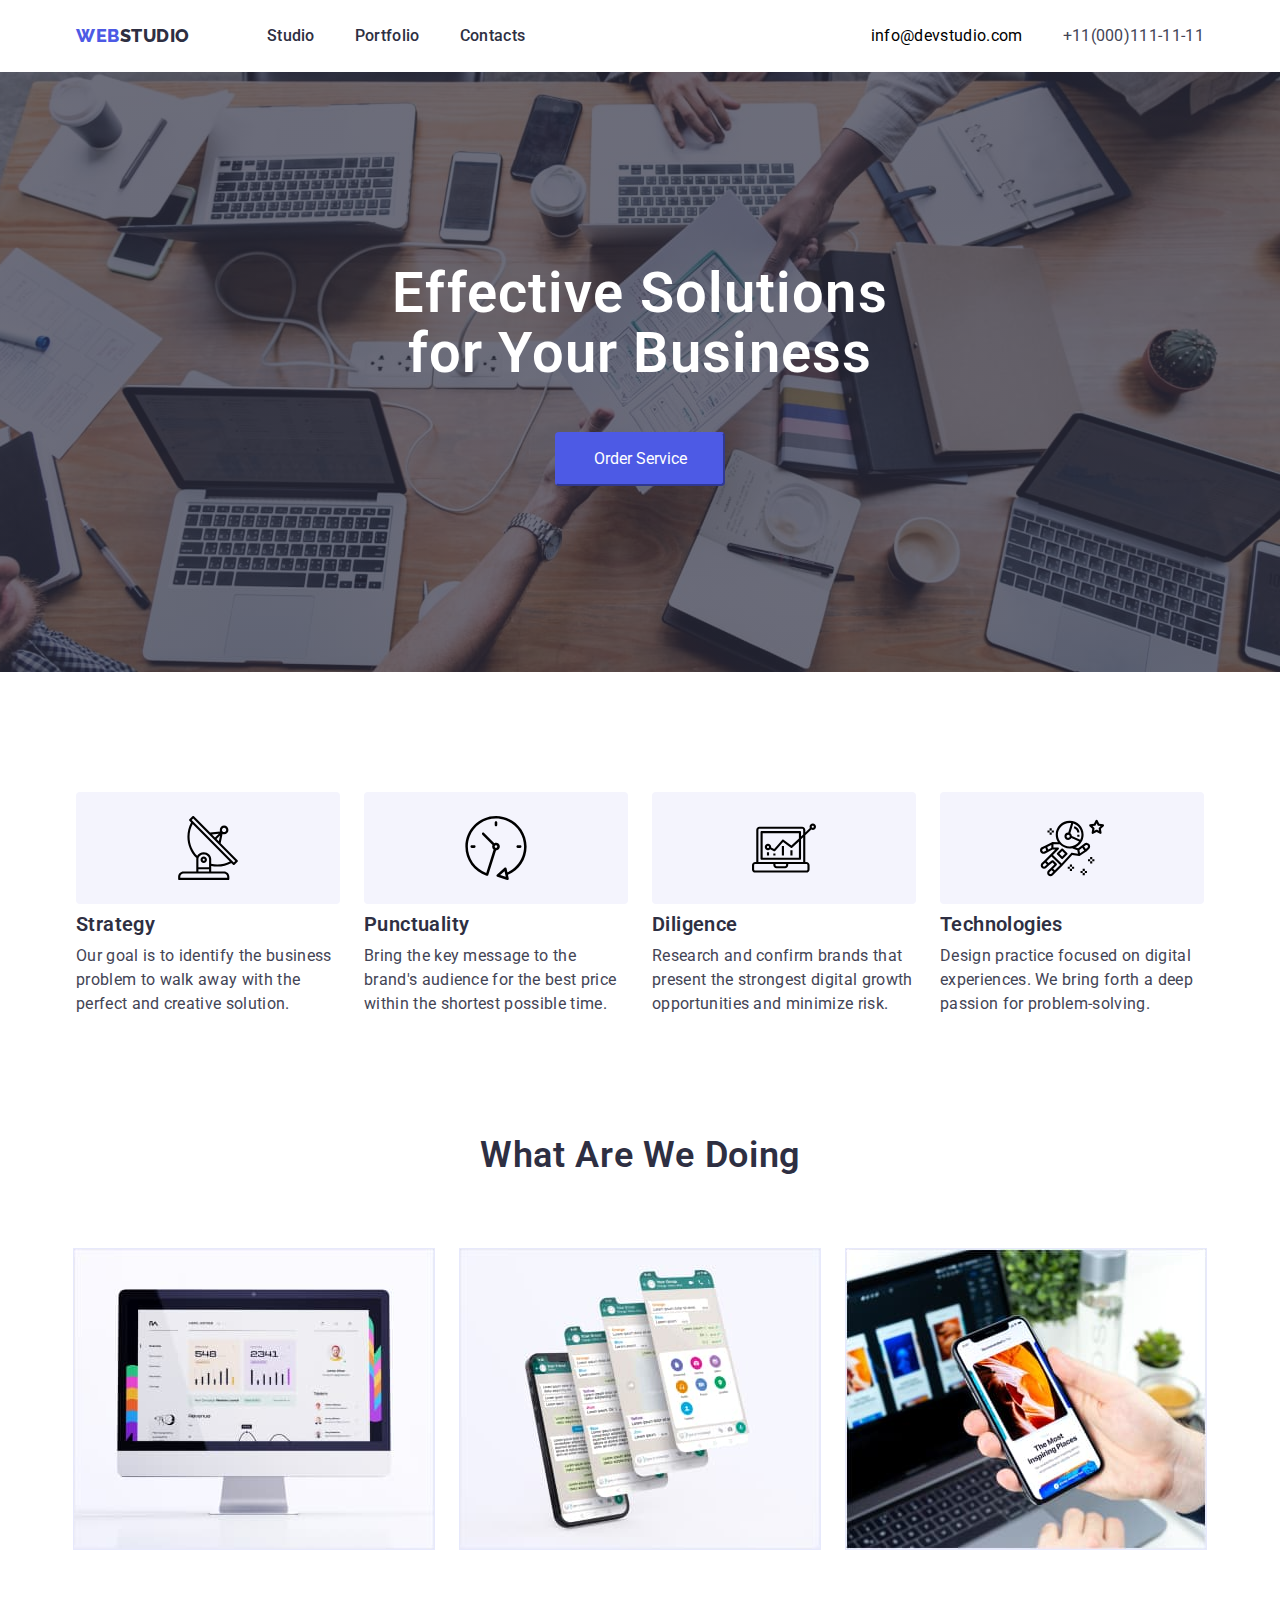
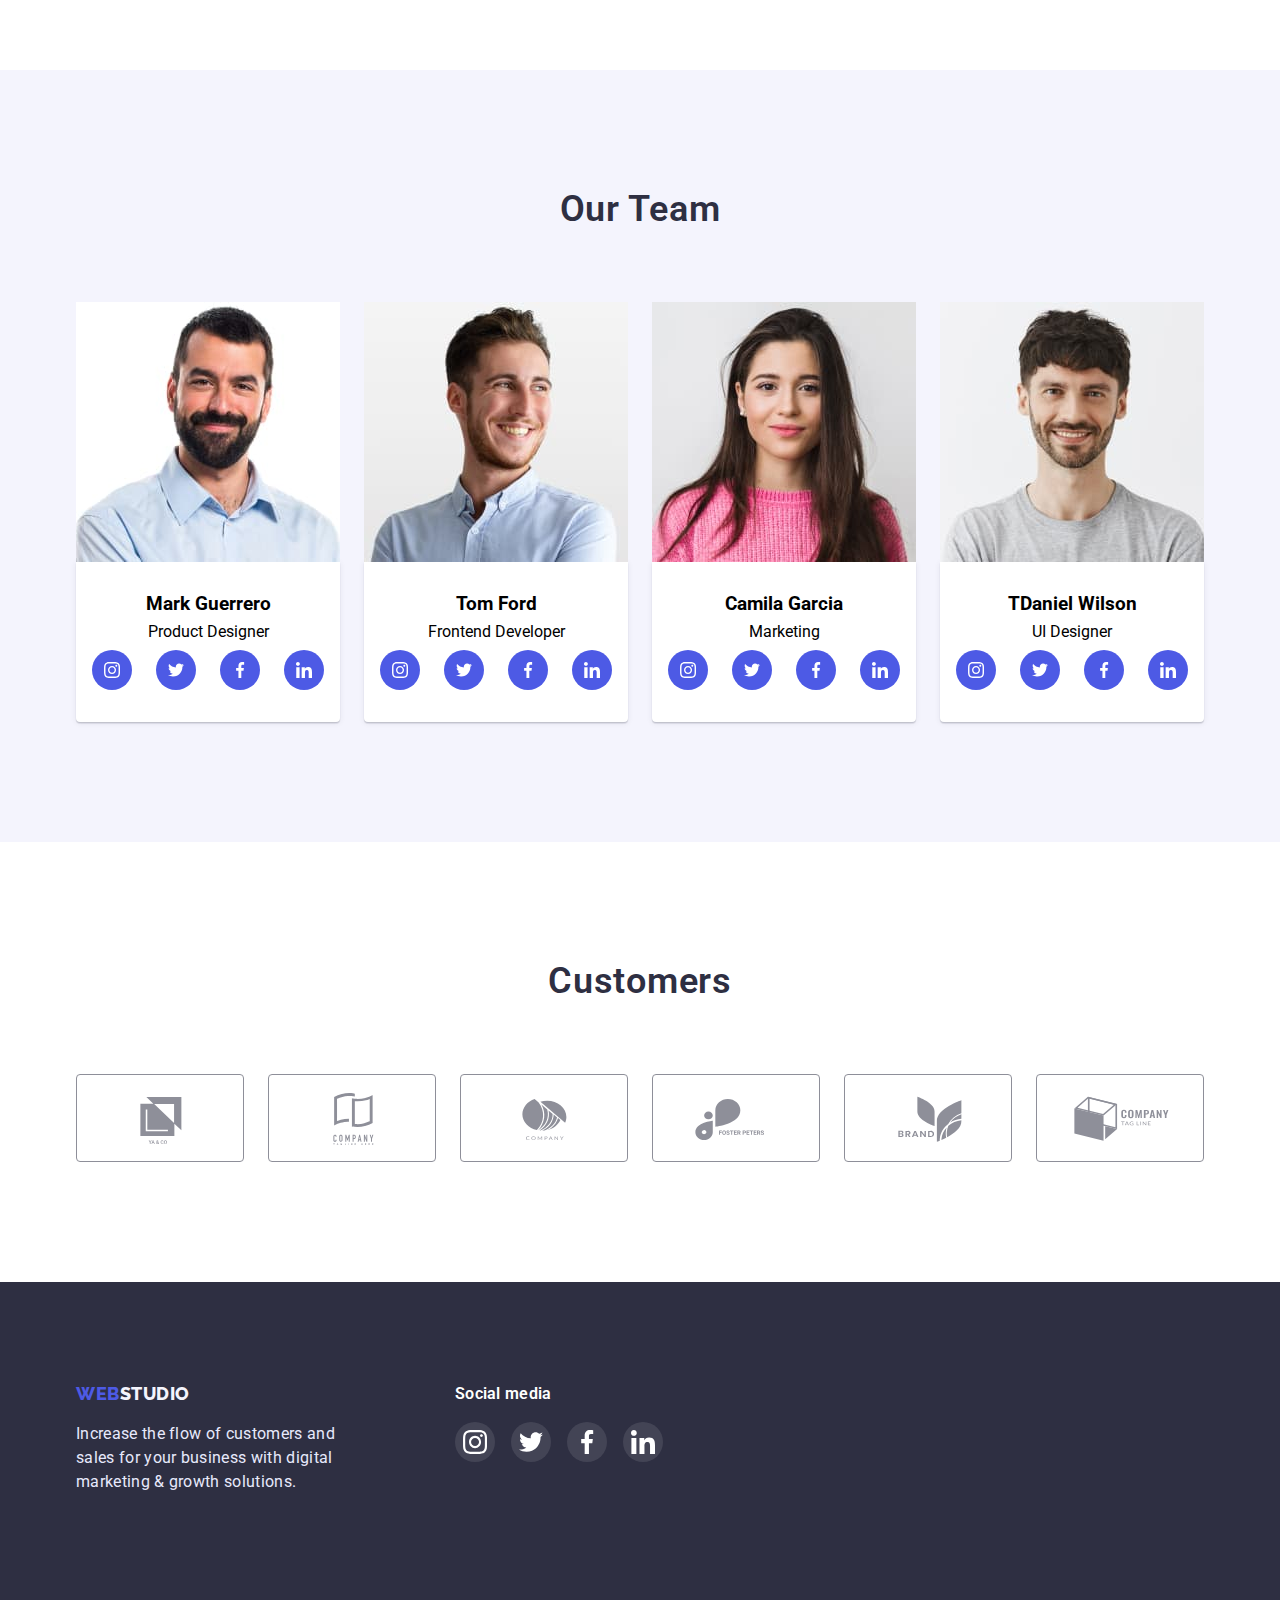
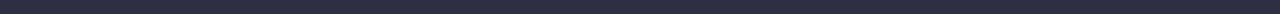
==== index.html @ 2025ca67 "copy files" ====
<!DOCTYPE html>
<html lang="en">

<head>
    <meta charset="UTF-8">
    <meta http-equiv="X-UA-Compatible" content="IE=edge">
    <meta name="viewport" content="width=device-width, initial-scale=1.0">
    <title>Webstudio</title>
    <link rel="preconnect" href="https://fonts.googleapis.com">
    <link rel="preconnect" href="https://fonts.gstatic.com" crossorigin>
    <link href="https://fonts.googleapis.com/css2?family=Raleway:wght@700&family=Roboto:wght@400;500;700;900&display=swap"
        rel="stylesheet">
        <link rel="stylesheet" href="https://cdn.jsdelivr.net/npm/modern-normalize@1.1.0/modern-normalize.min.css">
    <link rel="stylesheet" href="./style/style.css">
</head>

<body>

<!-- HEADER -->
    <header class="page-header">
        <div class="container page-header-container">
            <a class="logo link" href="">Web<span class="logo-part">Studio</span> </a>
                <nav class="navigation">
                    <ul class="menu">
                        <li class="menu-item list" > <a class="menu-link link" href="./index.html">Studio</a></li>
                        <li class="menu-item list" > <a class="menu-link link" href="./portfolio.html">Portfolio</a></li>
                        <li class="menu-item list" > <a class="menu-link link" href="">Contacts</a></li>
                    </ul> 
                </nav>
            <ul class="info list">
                <li>
                    <a class="mail link" href="mailto:info@devstudio.com">info@devstudio.com</a>
                </li>
                <li>
                    <a class="phone link" href="tel:+11(000)111-11-11">+11(000)111-11-11</a>
                </li>
            </ul>
        </div>
    </header>

    <main>

        <!-- HERO -->
            <section class="hero hero-box section">
                <div class="container">
                    <h1 class="hero-title">Effective Solutions for Your Business</h1>
                    <button class="btn" type="button">Order Service</button>
                </div>
            </section>
        
<!-- Benefits -->
            <section class="benefits section">
                <div class="container" >
                    <ul class="benefits-list list">
                        <li class="benefits-item" >
                            <div class="icon" >
                                <svg class="icon-items" >
                                    <use href="./image/symbol-defs.svg#antenna"></use>
                                </svg>
                            </div>
                            <h3 class="title-benefits">Strategy</h3>
                            <p class="text">
                                Our goal is to identify the business
                                problem to walk away with the perfect and creative solution.
                            </p>
                        </li>
                        <li class="benefits-item">
                            <div class="icon">
                                <svg class="icon-items">
                                    <use href="./image/symbol-defs.svg#clock"></use>
                                </svg>
                            </div>
                            <h3 class="title-benefits">Punctuality</h3>
                            <p class="text">
                                Bring the key message to the brand's audience for the best price within the shortest possible
                                time.
                            </p>
                        </li>
                        <li class="benefits-item">
                            <div class="icon">
                                <svg class="icon-items">
                                    <use href="./image/symbol-defs.svg#diagram"></use>
                                </svg>
                            </div>
                            <h3 class="title-benefits">Diligence</h3>
                            <p class="text">
                                Research and confirm brands that present the strongest digital growth opportunities and minimize
                                risk.
                            </p>
                        </li>
                        <li class="benefits-item">
                            <div class="icon">
                                <svg class="icon-items">
                                    <use href="./image/symbol-defs.svg#astronaut"></use>
                                </svg>
                            </div>
                            <h3 class="title-benefits">Technologies</h3>
                            <p class="text">
                                Design practice focused on digital experiences. We bring forth a deep passion for
                                problem-solving.
                            </p>
                        </li>
                    </ul>
                </div>
            </section>
<!-- Services -->
        
            <section class="services servises-head section" >
                <div class="container">
                    <h2 class="services-title">What are we doing</h2>
                    <ul class="services-list list">
                        <li class="services-img" ><img src="./image/Studio/photo_1.jpg" alt="photo 1" ></li>
                        <li class="services-img" ><img src="./image/Studio/Photo_2.jpg" alt="photo 2" ></li>
                        <li class="services-img" ><img src="./image/Studio/Photo_3.jpg" alt="photo 3" ></li>
                    </ul>
                </div>
            </section>
        
        
<!-- Team -->
        <section class="team section">
            <div class="container">
                <h2 class="team-title">Our Team</h2>
                <ul class="team-list list">
                    <li class="team-item" >
                        <img src="./image/Studio/Team_1.jpg" alt="Team 1">
                        <div class="team-card">
                            <h3 class="title-team">Mark Guerrero</h3>
                            <p class="team-text">Product Designer</p>
                            <ul class="team-list-svg list" >
                                <li>
                                    <a class="team-link-svg" href="">
                                        <svg class="team-item-svg" width="16" height="16" >
                                            <use href="./image/symbol-defs.svg#instagram"></use> 
                                        </svg>
                                    </a>
                                </li>
                                <li>
                                    <a class="team-link-svg" href="">
                                        <svg class="team-item-svg" width="16" height="16">
                                            <use href="./image/symbol-defs.svg#twitter"></use> 
                                        </svg>
                                    </a>
                                </li>
                                <li>
                                    <a class="team-link-svg" href="">
                                        <svg class="team-item-svg" width="16" height="16">
                                            <use href="./image/symbol-defs.svg#facebook"></use> 
                                        </svg>
                                    </a>
                                </li>
                                <li>
                                    <a class="team-link-svg" href="">
                                        <svg class="team-item-svg" width="16" height="16" >
                                            <use href="./image/symbol-defs.svg#linkedin"></use> 
                                        </svg>
                                    </a>
                                </li>
                            </ul>
                        </div>
                                   

                    <li class="team-item">
                        <img src="./image/Studio/Team_2.jpg" alt="Team 2">
                        <div class="team-card">
                            <h3 class="title-team">Tom Ford</h3>
                            <p class="team-text">Frontend Developer</p>
                            <ul class="team-list-svg list" >
                                <li>
                                    <a class="team-link-svg" href="">
                                        <svg class="team-item-svg" width="16" height="16">
                                            <use href="./image/symbol-defs.svg#instagram"></use> 
                                        </svg>
                                    </a>
                                </li>
                                <li>
                                    <a class="team-link-svg" href="">
                                        <svg class="team-item-svg" width="16" height="16">
                                            <use href="./image/symbol-defs.svg#twitter"></use> 
                                        </svg>
                                    </a>
                                </li>
                                <li>
                                    <a class="team-link-svg" href="">
                                        <svg class="team-item-svg" width="16" height="16">
                                            <use href="./image/symbol-defs.svg#facebook"></use> 
                                        </svg>
                                    </a>
                                </li>
                                <li>
                                    <a class="team-link-svg" href="">
                                        <svg class="team-item-svg" width="16" height="16">
                                            <use href="./image/symbol-defs.svg#linkedin"></use> 
                                        </svg>
                                    </a>
                                </li>
                            </ul>
                        </div> 
                    </li>

                    <li class="team-item">
                        <img src="./image/Studio/Team_3.jpg" alt="Team 3">
                        <div class="team-card">
                            <h3 class="title-team">Camila Garcia</h3>
                            <p class="team-text">Marketing</p>
                            <ul class="team-list-svg list" >
                                <li>
                                    <a class="team-link-svg" href="">
                                        <svg class="team-item-svg" width="16" height="16">
                                            <use href="./image/symbol-defs.svg#instagram"></use> 
                                        </svg>
                                    </a>
                                </li>
                                <li>
                                    <a class="team-link-svg" href="">
                                        <svg class="team-item-svg" width="16" height="16">
                                            <use href="./image/symbol-defs.svg#twitter"></use> 
                                        </svg>
                                    </a>
                                </li>
                                <li>
                                    <a class="team-link-svg" href="">
                                        <svg class="team-item-svg" width="16" height="16">
                                            <use href="./image/symbol-defs.svg#facebook"></use> 
                                        </svg>
                                    </a>
                                </li>
                                <li>
                                    <a class="team-link-svg" href="">
                                        <svg class="team-item-svg" width="16" height="16" >
                                            <use href="./image/symbol-defs.svg#linkedin"></use> 
                                        </svg>
                                    </a>
                                </li>
                            </ul>
                        </div>
                            
                    </li>

                    <li class="team-item">
                        <img src="./image/Studio/Team_4.jpg" alt="Team 4">
                        <div class="team-card">
                            <h3 class="title-team">TDaniel Wilson</h3>
                            <p class="team-text">UI Designer</p>
                            <ul class="team-list-svg list" >
                                <li>
                                    <a class="team-link-svg" href="">
                                        <svg class="team-item-svg" width="16" height="16">
                                            <use href="./image/symbol-defs.svg#instagram"></use> 
                                        </svg>
                                    </a>
                                </li>
                                <li>
                                    <a class="team-link-svg" href="">
                                        <svg class="team-item-svg" width="16" height="16">
                                            <use href="./image/symbol-defs.svg#twitter"></use> 
                                        </svg>
                                    </a>
                                </li>
                                <li>
                                    <a class="team-link-svg" href="">
                                        <svg class="team-item-svg" width="16" height="16">
                                            <use href="./image/symbol-defs.svg#facebook"></use> 
                                        </svg>
                                    </a>
                                </li>
                                <li>
                                    <a class="team-link-svg" href="">
                                        <svg class="team-item-svg" width="16" height="16">
                                            <use href="./image/symbol-defs.svg#linkedin"></use> 
                                        </svg>
                                    </a>
                                </li>
                            </ul>
                        </div>
                    </li>
                </ul>   
            </div>   
        </section>

<!-- Customers -->
        <section class="customers section">
            <h2 class="team-title">Customers</h2>
            <div class="container">
                <ul class="customers-list list">
                    <li class="customers-list-svg" >
                        <a class="customers-link" href="">
                            <svg class="customers-item-svg" >
                                <use href="./image/symbol-defs.svg#Logo-1"></use>
                            </svg>
                        </a>
                    </li>

                    <li class="customers-list-svg">
                        <a class="customers-link" href="">
                            <svg class="customers-item-svg">
                                <use href="./image/symbol-defs.svg#Logo-2"></use>
                            </svg>
                        </a>
                    </li>

                    <li class="customers-list-svg">
                        <a class="customers-link" href="">
                             <svg class="customers-item-svg">
                                <use href="./image/symbol-defs.svg#Logo-3"></use>
                            </svg>
                        </a>
                    </li>
                    
                    <li class="customers-list-svg">
                        <a class="customers-link" href="">
                            <svg class="customers-item-svg">
                                <use href="./image/symbol-defs.svg#Logo-4"></use>
                            </svg>
                        </a>
                    </li>

                    <li class="customers-list-svg">
                        <a class="customers-link" href="">
                            <svg class="customers-item-svg">
                                <use href="./image/symbol-defs.svg#Logo-5"></use>
                            </svg>
                        </a> 
                    </li>

                    <li class="customers-list-svg">
                        <a class="customers-link" href="">
                            <svg class="customers-item-svg">
                                <use href="./image/symbol-defs.svg#Logo-6"></use>
                            </svg>
                        </a>
                    </li>
                </ul>
            </div>
        </section>
<!--Footer  -->
<footer class="footer section">
    <div class="container footer-page" >
        <div class="footer-page-text">
            <a class="logo-footer link" href="">Web<span class="logo-part-studio">Studio</span> </a>
            <p class="footer-text" >Increase the flow of customers and <br> sales for your business with digital <br> marketing & growth solutions.</p>
        </div>
        <div class="footer-page-list">
            <h3 class="footer-text-social">Social media</h3>
            <ul class="footer-list list" >
                <li>
                    <a class="footer-link-svg" href="">
                        <svg class="team-item-svg" width="24" height="24">
                            <use href="./image/symbol-defs.svg#instagram"></use> 
                        </svg>
                    </a>
                </li>
                <li>
                    <a class="footer-link-svg" href="">
                        <svg class="team-item-svg" width="24" height="24">
                            <use href="./image/symbol-defs.svg#twitter"></use> 
                        </svg>
                    </a>
                </li>
                <li>
                    <a class="footer-link-svg" href="">
                        <svg class="team-item-svg" width="24" height="24">
                            <use href="./image/symbol-defs.svg#facebook"></use> 
                        </svg>
                    </a>
                </li>
                <li>
                    <a class="footer-link-svg" href="">
                        <svg class="team-item-svg" width="24" height="24">
                            <use href="./image/symbol-defs.svg#linkedin"></use> 
                        </svg>
                    </a>
                </li>
            </ul>
        </div>
    </div> 
</footer>

    </main>
</body>

</html>
---- style/style.css ----
:root   {
    --accent-color:#4D5AE5;
    --primary-font: 'Roboto';
    --secondary-font: 'Raleway';
    --primary-text-color: #2E2F42;
    --secondary-text-color:#434455 ;
}
body {
    font-family: 'Roboto', sans-serif;
    
}

h1,h2,h3,h4,p   {
   margin-top: 0;
   margin-bottom: 0;
}

ul,li{
    margin-top: 0;
    margin-bottom: 0;
    padding-left: 0;
}

img {
    display: block;
}

.list   {
    list-style: none;
}

.link   {
    text-decoration: none;
}
.container {
    width: 1158px;
    margin-left: auto;
    margin-right: auto;
    padding-left: 15px;
    padding-right: 15px;
}

.title {
    font-family:var(--primary-font);
    font-weight: 600;
    font-size: 20px;
    line-height: 24px;
    letter-spacing: 0.02em;
    color: var(--primary-text-color);
    margin-bottom: 8px;
}
.btn {
    min-width: 170px;
    padding: 16px 32px;
    
    border-radius: 4px;
    border-color: var(--accent-color);
    color: #FFFFFF;
    background: #4D5AE5;
    cursor: pointer;
    font-family: var(--primary-font);
}

.btn:hover,
.btn:focus {
color: var(--primary-text-color)
}
.section {
    padding-top: 120px;
    padding-bottom: 120px;
}



/* __________Studio_________ */



/* =======HEADER======== */
.header {
    
}
.page-header {
    background-color: #FFFFFF;
    padding-top: 24px;
    padding-bottom: 24px;
    box-shadow: 0px 2px 1px rgba(46, 47, 66, 0.08), 0px 1px 1px rgba(46, 47, 66, 0.16), 0px 1px 6px rgba(46, 47, 66, 0.08);
}

.page-header-container {
    display: flex;
    align-items: center;
}

.logo {
    margin-right: 77px;
    font-family:var(--secondary-font);
    font-weight: 800;
    font-size: 18px;
    line-height: 1.33;
    display: flex;
    align-items: center;
    letter-spacing: 0.03em;
    text-transform: uppercase;
    color: var(--accent-color);
}
.logo:hover,
.logo:focus {
    color:var(--accent-color);
}
.logo-part {
    font-family: var(--secondary-font);
    font-weight: 800;
    font-size: 18px;
    line-height: 1.33;
    display: flex;
    align-items: center;
    letter-spacing: 0.03em;
    text-transform: uppercase;
    color: var(--primary-text-color);
}
.logo-part:hover,
.logo-part:focus {
    color: var(--accent-color);
}


.navigation {
    display: flex;
    align-items: center;
}

.menu {
    display: flex;
    align-items: center;
}

.menu-item:not(:last-child) {
    margin-right: 40px;
}

.menu-link {
    font-family: var(--primary-font);
    font-weight: 500;
    font-size: 16px;
    line-height: 1.5;
    letter-spacing: 0.02em;
    color:var(--primary-text-color);
}
.menu-link:hover,
.menu-link:focus   {
    color: var(--accent-color);
}

.info {
    margin-left: auto;
    display: flex;
    align-items: center;
}
.info-item {
    
}

.mail {
    margin-right: 40px;
    font-family:var(--primary-font);
    font-weight: 400;
    font-size: 16px;
    line-height: 1.5;
    letter-spacing: 0.02em;
    color: var(--secondary-font);
}
.mail:hover,
.mail:focus{
    color: var(--accent-color);
}
.phone {
    font-family:var(--primary-font);
    font-weight: 400;
    font-size: 16px;
    line-height: 1.5;
    letter-spacing: 0.02em;
    color: var(--secondary-text-color);
 }


.phone:hover,
.phone:focus {
    color: var(--accent-color);
}
/* =======HEADER======== */

/* =========HERO=========== */


.hero {
    padding-top: 192px;
    padding-bottom: 192px;
    text-align: center;
    background: #2E2F42;
}
.hero-title {
    margin-left: auto;
    margin-right: auto;
    max-width: 500px;
    margin-bottom: 48px;
    font-family: var(--primary-font);
    font-weight: 600;
    font-size: 56px;
    line-height: 1.07;
    letter-spacing: 0.02em;
    color: #FFFFFF;
}
.hero-box {
    background-image: linear-gradient(to right, rgba(46, 47, 66, 0.7) , rgba(46, 47, 66, 0.7)),url(../image/people-office\ 1.jpg);
    background-size: cover;
    background-position: center;
    max-width: 1440px;
    height: 600px;
    margin-left: auto;
    margin-right: auto;
}
/* =========HERO=========== */

/* =========BENEFITS========= */

.benefits {
    background: #FFFFFF;
    padding-bottom: 0;
}

.icon {
    width: 264px;
    height: 112px;
    background: #F4F4FD;
    border-radius: 4px;
    padding: 24px 100px;
    margin-bottom: 8px;
}
.icon-items {
    width: 64px;
    height: 64px;
}

.text {
    font-family: 'Roboto';
    font-style: normal;
    font-weight: 400;
    font-size: 16px;
    line-height: 24px;
    letter-spacing: 0.02em;
    color: #434455;
}

.title-benefits {
    font-family: 'Roboto';
    font-style: normal;
    font-weight: 600;
    font-size: 20px;
    line-height: 24px;
    letter-spacing: 0.02em;
    color: #2E2F42;
    margin-bottom: 8px;
}

.benefits-list {
    display: flex;
    gap: 24px;
}

.benefits-item {

}
/* =========BENEFITS========= */

/* ==========SERVICES========== */
.services {
    background: #FFFFFF;
}



.services-title {
    margin-bottom: 72px;
    font-family: var(--primary-font);
    font-weight: 600;
    font-size: 36px;
    line-height: 1.11;
    text-align: center;
    letter-spacing: 0.02em;
    text-transform: capitalize;
    color: var(--primary-text-color);
}

.services-list {
    justify-content: center;
    display: flex;
    align-items: center;
    flex-basis: calc((100%-48px)/3);
}
.services-img:not(:last-child) {
    margin-right: 24px;
}

.services-img {
    border: 1px solid #E7E9FC;
}
/* ==========SERVICES========== */

/* ============TEAM============ */

.team {
    background: #F4F4FD;
    
}

.team-title {
    margin-bottom: 72px;
    font-family: var(--primary-font);
    font-weight: 600;
    font-size: 36px;
    line-height: 1.11;
    text-align: center;
    letter-spacing: 0.02em;
    text-transform: capitalize;
    color:var(--primary-text-color);
}


.team-link-svg {
    background: var(--accent-color);
    border-radius: 50%;
    display:flex;
    justify-content: center;
    align-items: center;
    width: 40px;
    height: 40px;
}

.team-item-svg  {
    fill: #FFFFFF;
}
.footer-link-svg:hover,
.footer-link-svg:focus {
    background-color: #31D0AA;
}
.team-list-svg {
    display: flex;
    justify-content: center;
    align-items: center;
    gap: 24px;
    margin-top: 8px;
   
    
}
.team-list {
    display: flex;
    justify-content: center;
    flex-basis: calc((100%-48px)/4);
}
.team-item:not(:last-child) {
    margin-right: 24px;
}

.team-item {
   
}
.team-text {

}
.team-card {
    background-color: #FFFFFF;
    padding: 32px 16px;
    box-shadow: 0px 1px 6px rgba(46, 47, 66, 0.08), 0px 1px 1px rgba(46, 47, 66, 0.16), 0px 2px 1px rgba(46, 47, 66, 0.08);
    border-radius: 0px 0px 4px 4px;
    text-align: center;
}
.title-team {
    margin-bottom: 8px;
}
/* ============TEAM============ */

/* =========CUSTOMERS============== */
.customers-list {
    display: flex;
    gap: 24px;
    justify-content: center;
    align-items: center;
    margin-top: 72px;
   
}
.customers-link {
    display: flex;
    justify-content: center;
    align-items: center;
    width:100%;
    height:100%;
    fill: #8E8F99;
    border: 1px solid #8E8F99;
    border-radius: 4px;
}
.customers-list-svg {
    width: 168px;
    height: 88px;
}

.customers-item-svg {
    width: 104px;
    height: 56px;
    
}
.customers-link:hover,
.customers-link:focus   {
    fill:#4D5AE5;
    border: 1px solid #4D5AE5;
    border-radius: 4px;
}
/* =========CUSTOMERS============== */
    
/* =========LIST-BUTTONS=========== */

.list-buttons {
    background-color: #FFFFFF;
}
.btn-list-all {
    padding: 8px 16px;
    min-width: 69px;
    border: 1px solid #E7E9FC;
    border-radius: 4px;
    background: #4D5AE5;
    color: #FFFFFF;
    font-family: 'Roboto';
    font-style: normal;
    font-weight: 600;
    font-size: 16px;
    line-height: 24px;
    text-align: center;
    letter-spacing: 0.04em;
    cursor: pointer;
}

.menu-buttons-item:not(:last-child)  {
    margin-right: 24px;
}

.btn-list {
    padding: 8px 16px;
    min-width: 69px;
    border: 1px solid #E7E9FC;
    border-radius: 4px;
    background: #F4F4FD;
    font-family: 'Roboto';
    font-style: normal;
    font-weight: 600;
    font-size: 16px;
    line-height: 24px;
    text-align: center;
    letter-spacing: 0.04em;
    color: #4D5AE5;
    cursor: pointer;
}

.btn-list:hover,
.btn-list:focus {
    background-color: var(--accent-color);
    color: #FFFFFF;
    box-shadow: 0px 1px 6px rgba(46, 47, 66, 0.08), 0px 1px 1px rgba(46, 47, 66, 0.16), 0px 2px 1px rgba(46, 47, 66, 0.08);
}
.menu-buttons {
    display: flex;
    align-items: center;
    justify-content: center;
    margin-bottom: 72px;
}

.menu-buttons-item {

}
/* =========LIST-BUTTONS=========== */

/* ==========JOBS========== */

.jobs-link  {
    display: block;  
}

.jobs-list {
    display: flex;
    flex-wrap: wrap;
    align-items: center;
    column-gap: 24px;
    row-gap: 48px;
}

.jobs-list-item {
    box-shadow: 0px 1px 6px rgba(46, 47, 66, 0.08);
}

.jobs-title {
    background-color: #FFFFFF;
    border: 0.5px solid #F4F4FD;
    border-top: transparent;
    padding-top: 32px;
    padding-bottom: 32px;
    padding-left: 16px;
    
}   

.jobs-link:hover,
.jobs-link:focus{
    box-shadow: 0px 1px 6px rgba(46, 47, 66, 0.08), 0px 1px 1px rgba(46, 47, 66, 0.16), 0px 2px 1px rgba(46, 47, 66, 0.08);
}
/* ==========JOBS========== */


/* ==============FOOTER=============== */

.footer {
    padding-top: 100px;
    background: #2E2F42;
}
.footer-page {
    display: flex;
    justify-content: ;
    align-items: flex-start;
}
.footer-page-text {
    margin-right: 120px;
}

.footer-list {
    display: flex;
    align-items: center;
    gap: 16px;
    margin-top: 16px;
}

.footer-link-svg {
    background: rgba(255, 255, 255, 0.1);
    border-radius: 50%;
    display:flex;
    justify-content: center;
    align-items: center;
    width: 40px;
    height: 40px;   
}

.footer-text {
    color: #FFFFFF;
    font-family: 'Roboto';
    font-style: normal;
    font-weight: 400;
    font-size: 16px;
    line-height: 24px;
    letter-spacing: 0.02em;
    color: #E7E9FC;
}
.footer-text-social {
    font-family: 'Roboto';
    font-style: normal;
    font-weight: 600;
    font-size: 16px;
    line-height: 24px;
    letter-spacing: 0.02em;
    color: #FFFFFF;

}
.logo-footer {
    display: block;
    margin-bottom: 16px;
    font-family: var(--secondary-font);
    font-weight: 800;
    font-size: 18px;
    line-height: 1.33;
    letter-spacing: 0.03em;
    text-transform: uppercase;
    color: var(--accent-color);
}
.logo-footer:hover,
.logo-footer:focus {
    color: var(--accent-color);
}

.logo-part {
    font-family: var(--secondary-font);
    font-weight: 800;
    font-size: 18px;
    line-height: 1.33;
    letter-spacing: 0.03em;
    text-transform: uppercase;
    color: var(--primary-text-color);
}
.logo-part-studio {
    color: #F4F4FD;
    font-family: 'Raleway';
    font-style: normal;
    font-weight: 800;
    font-size: 18px;
    line-height: 21px;
    letter-spacing: 0.03em;
    text-transform: uppercase;
}


.logo-part:hover,
.logo-part:focus {
    color: var(--accent-color);
}
/* ==============FOOTER=============== */
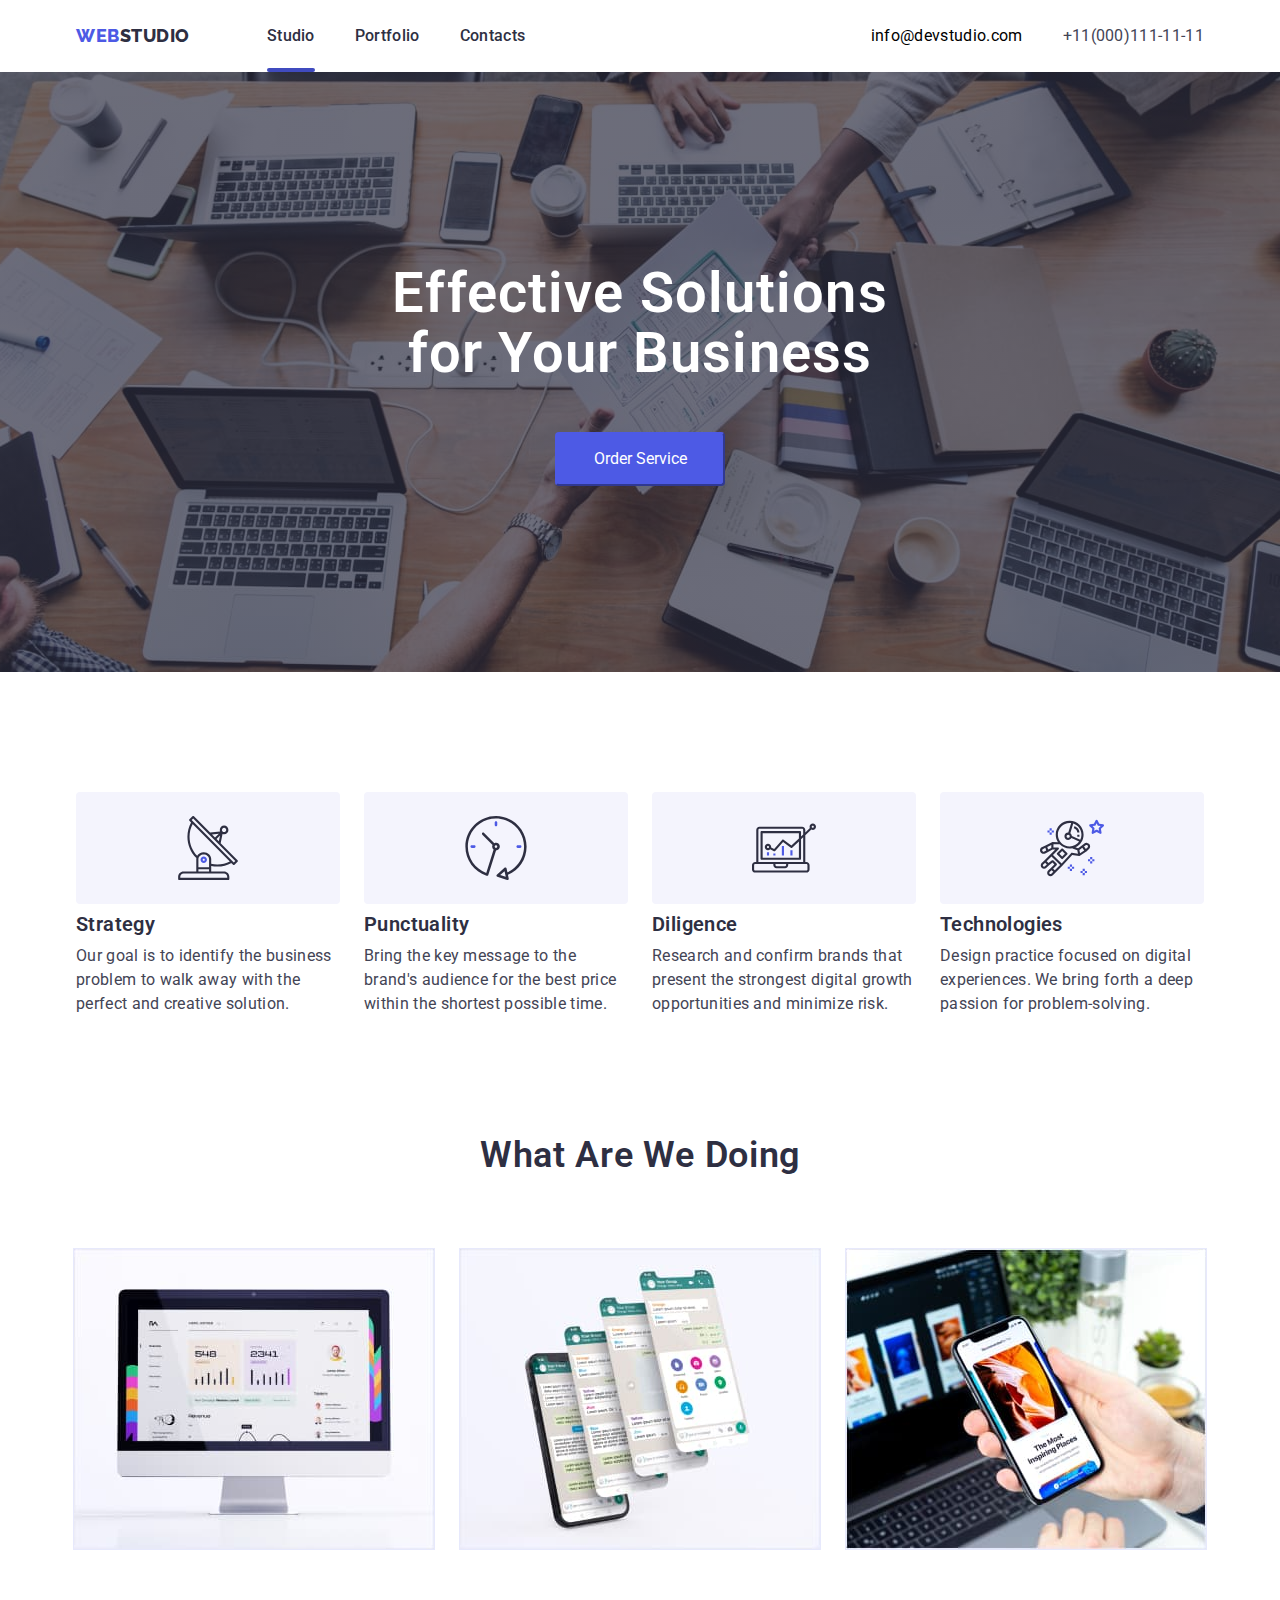
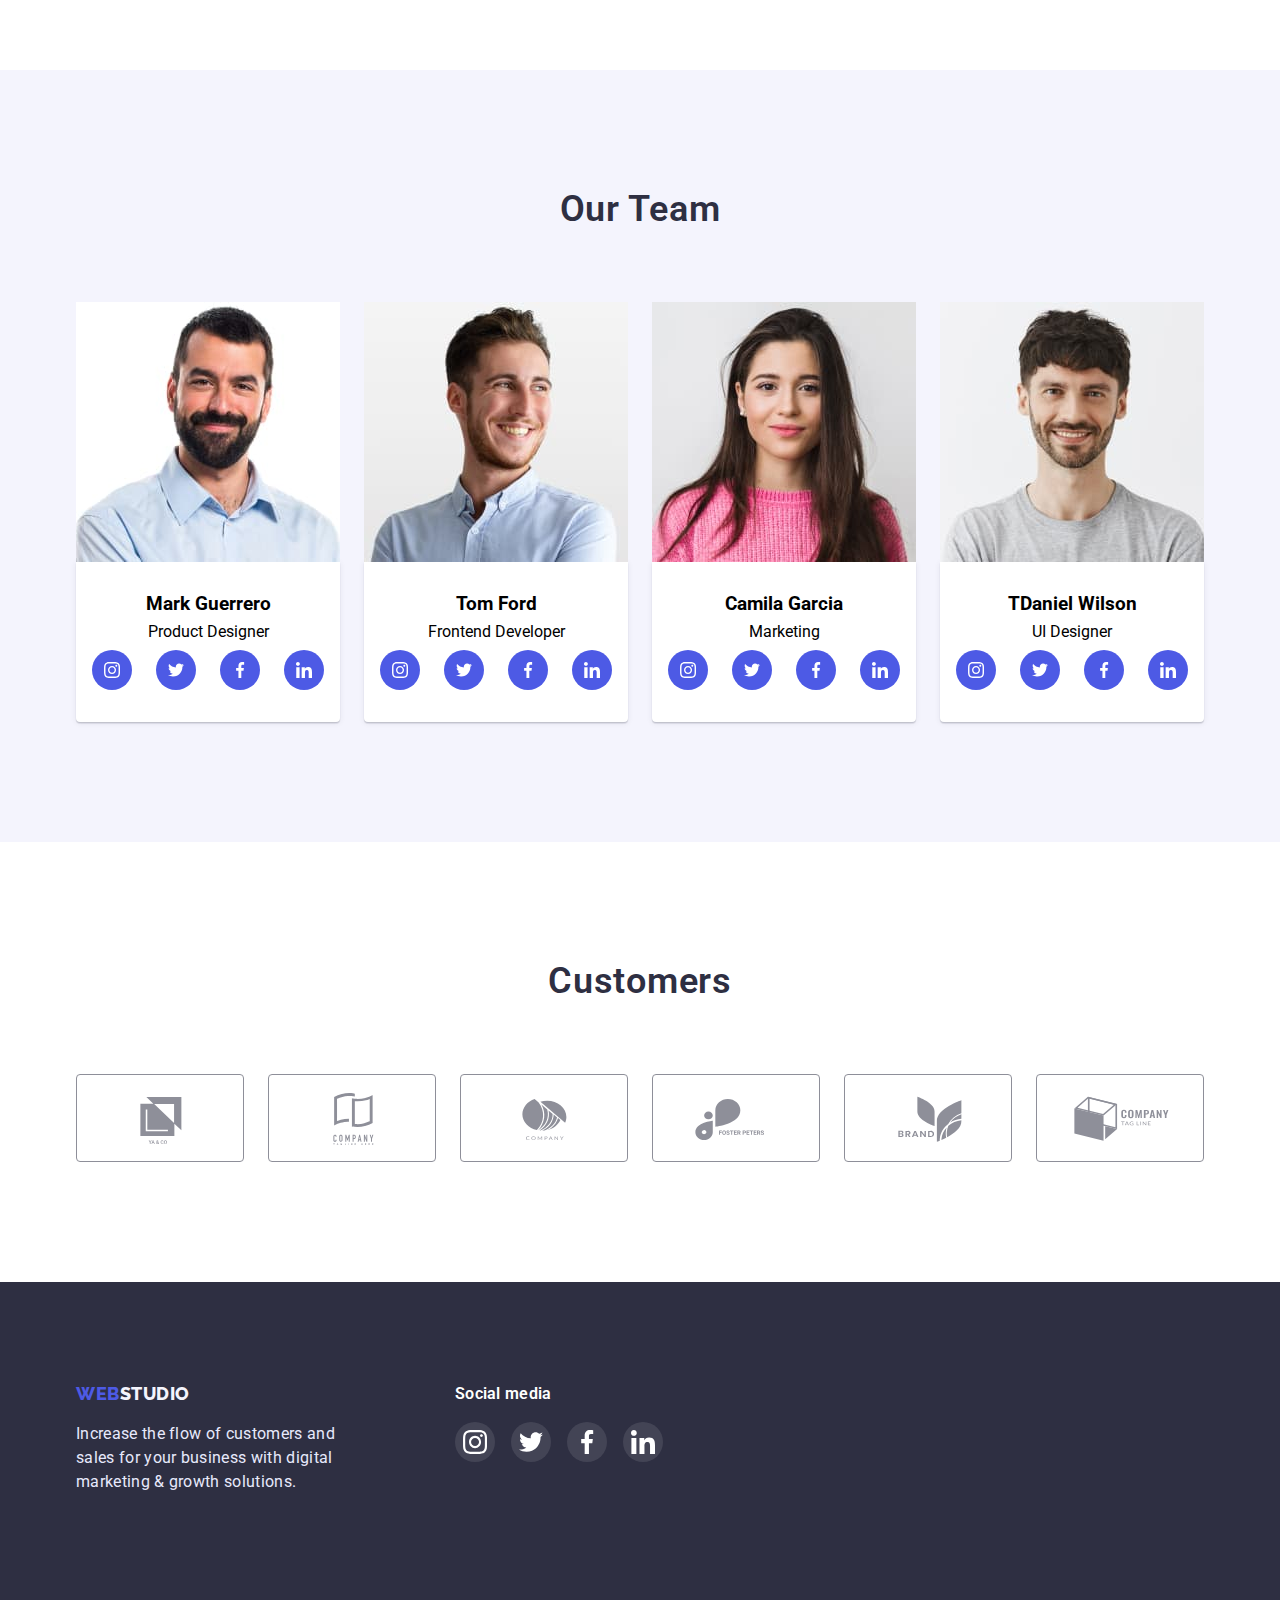
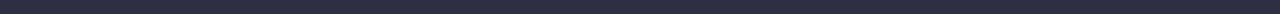
==== commit 577d67db: "five" ====
--- a/index.html
+++ b/index.html
@@ -22,7 +22,7 @@
             <a class="logo link" href="">Web<span class="logo-part">Studio</span> </a>
                 <nav class="navigation">
                     <ul class="menu">
-                        <li class="menu-item list" > <a class="menu-link link" href="./index.html">Studio</a></li>
+                        <li class="menu-item list" > <a class="menu-link link active" href="./index.html">Studio</a></li>
                         <li class="menu-item list" > <a class="menu-link link" href="./portfolio.html">Portfolio</a></li>
                         <li class="menu-item list" > <a class="menu-link link" href="">Contacts</a></li>
                     </ul> 
@@ -39,85 +39,85 @@
     </header>
 
     <main>
-
         <!-- HERO -->
-            <section class="hero hero-box section">
-                <div class="container">
-                    <h1 class="hero-title">Effective Solutions for Your Business</h1>
-                    <button class="btn" type="button">Order Service</button>
-                </div>
-            </section>
+        <section class="hero hero-box section">
+            <div class="container">
+                <h1 class="hero-title">Effective Solutions for Your Business</h1>
+                <button class="btn" type="button" data-modal-open>Order Service</button>
+            </div>
+        </section>
         
-<!-- Benefits -->
-            <section class="benefits section">
-                <div class="container" >
-                    <ul class="benefits-list list">
-                        <li class="benefits-item" >
-                            <div class="icon" >
-                                <svg class="icon-items" >
-                                    <use href="./image/symbol-defs.svg#antenna"></use>
-                                </svg>
-                            </div>
-                            <h3 class="title-benefits">Strategy</h3>
-                            <p class="text">
+        <!-- Benefits -->
+        <section class="benefits section">
+            <div class="container" >
+                <ul class="benefits-list list">
+                    <li class="benefits-item" >
+                        <div class="icon" >
+                            <svg class="icon-items" >
+                                <use href="./image/symbol-defs.svg#antenna"></use>
+                            </svg>
+                        </div>
+                        <h3 class="title-benefits">Strategy</h3>
+                        <p class="text">
                                 Our goal is to identify the business
                                 problem to walk away with the perfect and creative solution.
-                            </p>
-                        </li>
-                        <li class="benefits-item">
-                            <div class="icon">
-                                <svg class="icon-items">
-                                    <use href="./image/symbol-defs.svg#clock"></use>
-                                </svg>
-                            </div>
-                            <h3 class="title-benefits">Punctuality</h3>
-                            <p class="text">
+                        </p>
+                    </li>
+                    <li class="benefits-item">
+                        <div class="icon">
+                            <svg class="icon-items">
+                                <use href="./image/symbol-defs.svg#clock"></use>
+                            </svg>
+                        </div>
+                        <h3 class="title-benefits">Punctuality</h3>
+                        <p class="text">
                                 Bring the key message to the brand's audience for the best price within the shortest possible
                                 time.
-                            </p>
-                        </li>
-                        <li class="benefits-item">
-                            <div class="icon">
-                                <svg class="icon-items">
-                                    <use href="./image/symbol-defs.svg#diagram"></use>
-                                </svg>
-                            </div>
-                            <h3 class="title-benefits">Diligence</h3>
-                            <p class="text">
+                        </p>
+                    </li>
+                    <li class="benefits-item">
+                        <div class="icon">
+                            <svg class="icon-items">
+                                <use href="./image/symbol-defs.svg#diagram"></use>
+                            </svg>
+                        </div>
+                        <h3 class="title-benefits">Diligence</h3>
+                        <p class="text">
                                 Research and confirm brands that present the strongest digital growth opportunities and minimize
                                 risk.
-                            </p>
-                        </li>
-                        <li class="benefits-item">
-                            <div class="icon">
-                                <svg class="icon-items">
-                                    <use href="./image/symbol-defs.svg#astronaut"></use>
-                                </svg>
-                            </div>
-                            <h3 class="title-benefits">Technologies</h3>
-                            <p class="text">
+                        </p>
+                    </li>
+                    <li class="benefits-item">
+                        <div class="icon">
+                            <svg class="icon-items">
+                                <use href="./image/symbol-defs.svg#astronaut"></use>
+                            </svg>
+                        </div>
+                        <h3 class="title-benefits">Technologies</h3>
+                        <p class="text">
                                 Design practice focused on digital experiences. We bring forth a deep passion for
                                 problem-solving.
-                            </p>
-                        </li>
-                    </ul>
-                </div>
-            </section>
-<!-- Services -->
+                        </p>
+                    </li>
+                </ul>
+            </div>
+        </section>
+
+        <!-- Services -->
         
-            <section class="services servises-head section" >
-                <div class="container">
-                    <h2 class="services-title">What are we doing</h2>
-                    <ul class="services-list list">
-                        <li class="services-img" ><img src="./image/Studio/photo_1.jpg" alt="photo 1" ></li>
-                        <li class="services-img" ><img src="./image/Studio/Photo_2.jpg" alt="photo 2" ></li>
-                        <li class="services-img" ><img src="./image/Studio/Photo_3.jpg" alt="photo 3" ></li>
-                    </ul>
-                </div>
-            </section>
+        <section class="services servises-head section" >
+            <div class="container">
+                <h2 class="services-title">What are we doing</h2>
+                <ul class="services-list list">
+                    <li class="services-img" ><img src="./image/Studio/photo_1.jpg" alt="photo 1" ></li>
+                    <li class="services-img" ><img src="./image/Studio/Photo_2.jpg" alt="photo 2" ></li>
+                    <li class="services-img" ><img src="./image/Studio/Photo_3.jpg" alt="photo 3" ></li>
+                </ul>
+            </div>
+        </section>
         
         
-<!-- Team -->
+        <!-- Team -->
         <section class="team section">
             <div class="container">
                 <h2 class="team-title">Our Team</h2>
@@ -278,7 +278,8 @@
             </div>   
         </section>
 
-<!-- Customers -->
+        <!-- Customers -->
+
         <section class="customers section">
             <h2 class="team-title">Customers</h2>
             <div class="container">
@@ -333,50 +334,61 @@
                 </ul>
             </div>
         </section>
-<!--Footer  -->
-<footer class="footer section">
-    <div class="container footer-page" >
-        <div class="footer-page-text">
-            <a class="logo-footer link" href="">Web<span class="logo-part-studio">Studio</span> </a>
+    </main>
+
+    <!--Footer  -->
+
+    <footer class="footer section">
+        <div class="container footer-page" >
+            <div class="footer-page-text">
+                <a class="logo-footer link" href="">Web<span class="logo-part-studio">Studio</span> </a>
             <p class="footer-text" >Increase the flow of customers and <br> sales for your business with digital <br> marketing & growth solutions.</p>
+            </div>
+            <div class="footer-page-list">
+                <h3 class="footer-text-social">Social media</h3>
+                <ul class="footer-list list" >
+                    <li>
+                        <a class="footer-link-svg" href="">
+                            <svg class="team-item-svg" width="24" height="24">
+                                <use href="./image/symbol-defs.svg#instagram"></use> 
+                            </svg>
+                        </a>
+                    </li>
+                    <li>
+                        <a class="footer-link-svg" href="">
+                            <svg class="team-item-svg" width="24" height="24">
+                                <use href="./image/symbol-defs.svg#twitter"></use> 
+                            </svg>
+                        </a>
+                    </li>
+                    <li>
+                        <a class="footer-link-svg" href="">
+                            <svg class="team-item-svg" width="24" height="24">
+                                <use href="./image/symbol-defs.svg#facebook"></use> 
+                            </svg>
+                        </a>
+                    </li>
+                    <li>
+                        <a class="footer-link-svg" href="">
+                            <svg class="team-item-svg" width="24" height="24">
+                                <use href="./image/symbol-defs.svg#linkedin"></use> 
+                            </svg>
+                        </a>
+                    </li>
+                </ul>
+            </div>  
+        </div> 
+    </footer>
+    <div class="backdrop is-hidden" data-modal>
+        <div class="modal">
+            <button type="button" class="modal-btn" data-modal-close>
+                <svg class="modal-close" width="8" height="8">
+                    <use href="./image/symbol-defs.svg#close-btn"></use>
+                </svg>
+            </button>
         </div>
-        <div class="footer-page-list">
-            <h3 class="footer-text-social">Social media</h3>
-            <ul class="footer-list list" >
-                <li>
-                    <a class="footer-link-svg" href="">
-                        <svg class="team-item-svg" width="24" height="24">
-                            <use href="./image/symbol-defs.svg#instagram"></use> 
-                        </svg>
-                    </a>
-                </li>
-                <li>
-                    <a class="footer-link-svg" href="">
-                        <svg class="team-item-svg" width="24" height="24">
-                            <use href="./image/symbol-defs.svg#twitter"></use> 
-                        </svg>
-                    </a>
-                </li>
-                <li>
-                    <a class="footer-link-svg" href="">
-                        <svg class="team-item-svg" width="24" height="24">
-                            <use href="./image/symbol-defs.svg#facebook"></use> 
-                        </svg>
-                    </a>
-                </li>
-                <li>
-                    <a class="footer-link-svg" href="">
-                        <svg class="team-item-svg" width="24" height="24">
-                            <use href="./image/symbol-defs.svg#linkedin"></use> 
-                        </svg>
-                    </a>
-                </li>
-            </ul>
-        </div>
-    </div> 
-</footer>
-
-    </main>
+    </div>
+
+<script src="./js/modal.js" ></script>    
 </body>
-
 </html>--- a/style/style.css
+++ b/style/style.css
@@ -51,9 +51,9 @@
     margin-bottom: 8px;
 }
 .btn {
+    transition: color 250ms cubic-bezier(0.4, 0, 0.2, 1);
     min-width: 170px;
     padding: 16px 32px;
-    
     border-radius: 4px;
     border-color: var(--accent-color);
     color: #FFFFFF;
@@ -64,8 +64,14 @@
 
 .btn:hover,
 .btn:focus {
-color: var(--primary-text-color)
-}
+color: #FFFFFF;
+background: #404BBF;
+box-shadow: 0px 4px 4px rgba(0, 0, 0, 0.15);
+border-radius: 4px;
+
+}
+
+
 .section {
     padding-top: 120px;
     padding-bottom: 120px;
@@ -94,6 +100,7 @@
 }
 
 .logo {
+    transition: color 250ms cubic-bezier(0.4, 0, 0.2, 1);
     margin-right: 77px;
     font-family:var(--secondary-font);
     font-weight: 800;
@@ -105,11 +112,14 @@
     text-transform: uppercase;
     color: var(--accent-color);
 }
+
 .logo:hover,
 .logo:focus {
-    color:var(--accent-color);
-}
+    color: #2E2F42;
+}
+
 .logo-part {
+    transition: color 250ms cubic-bezier(0.4, 0, 0.2, 1);
     font-family: var(--secondary-font);
     font-weight: 800;
     font-size: 18px;
@@ -139,8 +149,12 @@
 .menu-item:not(:last-child) {
     margin-right: 40px;
 }
-
+.menu-item {
+    
+}
 .menu-link {
+    position: relative;
+    transition: color 250ms cubic-bezier(0.4, 0, 0.2, 1);
     font-family: var(--primary-font);
     font-weight: 500;
     font-size: 16px;
@@ -152,6 +166,17 @@
 .menu-link:focus   {
     color: var(--accent-color);
 }
+.menu-link.active::after {
+    content: '';
+    position: absolute;
+    display: block;
+    top: 42px;
+    width: 100%;
+    height: 4px;
+    background: #404BBF;
+    border-radius: 2px;
+}
+
 
 .info {
     margin-left: auto;
@@ -163,6 +188,7 @@
 }
 
 .mail {
+    transition: color 250ms cubic-bezier(0.4, 0, 0.2, 1);
     margin-right: 40px;
     font-family:var(--primary-font);
     font-weight: 400;
@@ -176,6 +202,7 @@
     color: var(--accent-color);
 }
 .phone {
+    transition: color 250ms cubic-bezier(0.4, 0, 0.2, 1);
     font-family:var(--primary-font);
     font-weight: 400;
     font-size: 16px;
@@ -183,7 +210,6 @@
     letter-spacing: 0.02em;
     color: var(--secondary-text-color);
  }
-
 
 .phone:hover,
 .phone:focus {
@@ -329,6 +355,7 @@
 
 
 .team-link-svg {
+    transition:background-color 250ms cubic-bezier(0.4, 0, 0.2, 1);
     background: var(--accent-color);
     border-radius: 50%;
     display:flex;
@@ -337,14 +364,15 @@
     width: 40px;
     height: 40px;
 }
+.team-link-svg:hover,
+.team-link-svg:focus{
+    background: #404BBF;
+}
 
 .team-item-svg  {
     fill: #FFFFFF;
 }
-.footer-link-svg:hover,
-.footer-link-svg:focus {
-    background-color: #31D0AA;
-}
+
 .team-list-svg {
     display: flex;
     justify-content: center;
@@ -362,6 +390,7 @@
 .team-item:not(:last-child) {
     margin-right: 24px;
 }
+
 
 .team-item {
    
@@ -388,9 +417,9 @@
     justify-content: center;
     align-items: center;
     margin-top: 72px;
-   
 }
 .customers-link {
+    transition:background-color 250ms cubic-bezier(0.4, 0, 0.2, 1);
     display: flex;
     justify-content: center;
     align-items: center;
@@ -400,25 +429,24 @@
     border: 1px solid #8E8F99;
     border-radius: 4px;
 }
+.customers-link:hover,
+.customers-link:focus {
+    fill: #4D5AE5;
+    border: 1px solid #4D5AE5;
+    border-radius: 4px;
+}
 .customers-list-svg {
     width: 168px;
     height: 88px;
 }
-
 .customers-item-svg {
     width: 104px;
-    height: 56px;
-    
-}
-.customers-link:hover,
-.customers-link:focus   {
-    fill:#4D5AE5;
-    border: 1px solid #4D5AE5;
-    border-radius: 4px;
-}
+    height: 56px; 
+}
+
 /* =========CUSTOMERS============== */
     
-/* =========LIST-BUTTONS=========== */
+/* ==========JOBS========== */
 
 .list-buttons {
     background-color: #FFFFFF;
@@ -445,6 +473,7 @@
 }
 
 .btn-list {
+    transition: background-color 250ms cubic-bezier(0.4, 0, 0.2, 1), color 250ms cubic-bezier(0.4, 0, 0.2, 1);
     padding: 8px 16px;
     min-width: 69px;
     border: 1px solid #E7E9FC;
@@ -477,12 +506,41 @@
 .menu-buttons-item {
 
 }
-/* =========LIST-BUTTONS=========== */
-
-/* ==========JOBS========== */
 
 .jobs-link  {
-    display: block;  
+    display: block;
+
+}
+.jobs-link:hover,
+.jobs-link:focus{
+    box-shadow: 0px 1px 6px rgba(46, 47, 66, 0.08), 0px 1px 1px rgba(46, 47, 66, 0.16), 0px 2px 1px rgba(46, 47, 66, 0.08);
+}
+
+.jobs-link-overlay {
+    position: relative;
+    overflow: hidden;
+}
+.overlay {
+    position: absolute;
+    transform: translate(0,100%);
+    top: 0;
+    left: 0;
+    width: 100%;
+    height: 100%;
+    transition: transform 250ms cubic-bezier(0.4, 0, 0.2, 1);
+    padding: 40px 32px 164px;
+    font-family: 'Roboto';
+    font-style: normal;
+    font-weight: 400;
+    font-size: 16px;
+    line-height: 24px;
+    letter-spacing: 0.02em;
+    color: #F4F4FD;
+    background: #4D5AE5;
+
+}
+.jobs-list-item:hover   .overlay    {
+    transform: translate(0,0);
 }
 
 .jobs-list {
@@ -495,6 +553,7 @@
 
 .jobs-list-item {
     box-shadow: 0px 1px 6px rgba(46, 47, 66, 0.08);
+    
 }
 
 .jobs-title {
@@ -507,10 +566,7 @@
     
 }   
 
-.jobs-link:hover,
-.jobs-link:focus{
-    box-shadow: 0px 1px 6px rgba(46, 47, 66, 0.08), 0px 1px 1px rgba(46, 47, 66, 0.16), 0px 2px 1px rgba(46, 47, 66, 0.08);
-}
+
 /* ==========JOBS========== */
 
 
@@ -537,6 +593,7 @@
 }
 
 .footer-link-svg {
+    transition: background-color 250ms cubic-bezier(0.4, 0, 0.2, 1);
     background: rgba(255, 255, 255, 0.1);
     border-radius: 50%;
     display:flex;
@@ -546,6 +603,10 @@
     height: 40px;   
 }
 
+.footer-link-svg:hover,
+.footer-link-svg:focus {
+    background-color: #31D0AA;
+}
 .footer-text {
     color: #FFFFFF;
     font-family: 'Roboto';
@@ -567,6 +628,7 @@
 
 }
 .logo-footer {
+    transition: color 250ms cubic-bezier(0.4, 0, 0.2, 1);
     display: block;
     margin-bottom: 16px;
     font-family: var(--secondary-font);
@@ -579,7 +641,7 @@
 }
 .logo-footer:hover,
 .logo-footer:focus {
-    color: var(--accent-color);
+    color: #F4F4FD;
 }
 
 .logo-part {
@@ -592,6 +654,7 @@
     color: var(--primary-text-color);
 }
 .logo-part-studio {
+    transition: color 250ms cubic-bezier(0.4, 0, 0.2, 1);
     color: #F4F4FD;
     font-family: 'Raleway';
     font-style: normal;
@@ -602,9 +665,63 @@
     text-transform: uppercase;
 }
 
-
-.logo-part:hover,
-.logo-part:focus {
+.logo-part-studio:hover,
+.logo-part-studio:focus {
     color: var(--accent-color);
 }
-/* ==============FOOTER=============== */+/* ==============FOOTER=============== */
+
+/* ==============MODAL=============== */
+.backdrop {
+    position: fixed;
+    z-index: 100;
+    top: 0;
+    left: 0;
+    width: 100%;
+    height: 100%;
+    background: rgba(46, 47, 66, 0.4);
+    transition: opacity 250ms cubic-bezier(0.4, 0, 0.2, 1), visibility 250ms cubic-bezier(0.4, 0, 0.2, 1);
+}
+.backdrop.is-hidden {
+    opacity: 0;
+    visibility: hidden;
+    pointer-events: none;
+}
+.modal {
+    position: absolute;
+    top: 50%;
+    left: 50%;
+    transform: translate(-50%,-50%);
+    width: 408px;
+    height: 576px;
+    background: #FCFCFC;
+}
+.modal-btn {
+    transition: background-color 250ms cubic-bezier(0.4, 0, 0.2, 1), color 250ms cubic-bezier(0.4, 0, 0.2, 1);
+    position: absolute;
+    top: 24px;
+    right: 24px;
+    display: flex;
+    justify-content: center;
+    align-items: center;
+    width: 24px;
+    height: 24px;
+    padding: 0;
+    background: #E7E9FC;
+    border: 1px solid rgba(0, 0, 0, 0.1);
+    border-radius: 50%;
+    cursor: pointer;
+}
+.modal-close {
+    transition: fill 250ms cubic-bezier(0.4, 0, 0.2, 1);    
+}
+
+.modal-btn:hover,
+.modal-btn:focus{
+    background: #404BBF;
+}
+.modal-btn:hover .modal-close,
+.modal-btn:focus .modal-close {
+    fill:  #FFFFFF;
+}
+/* ==============MODAL=============== */